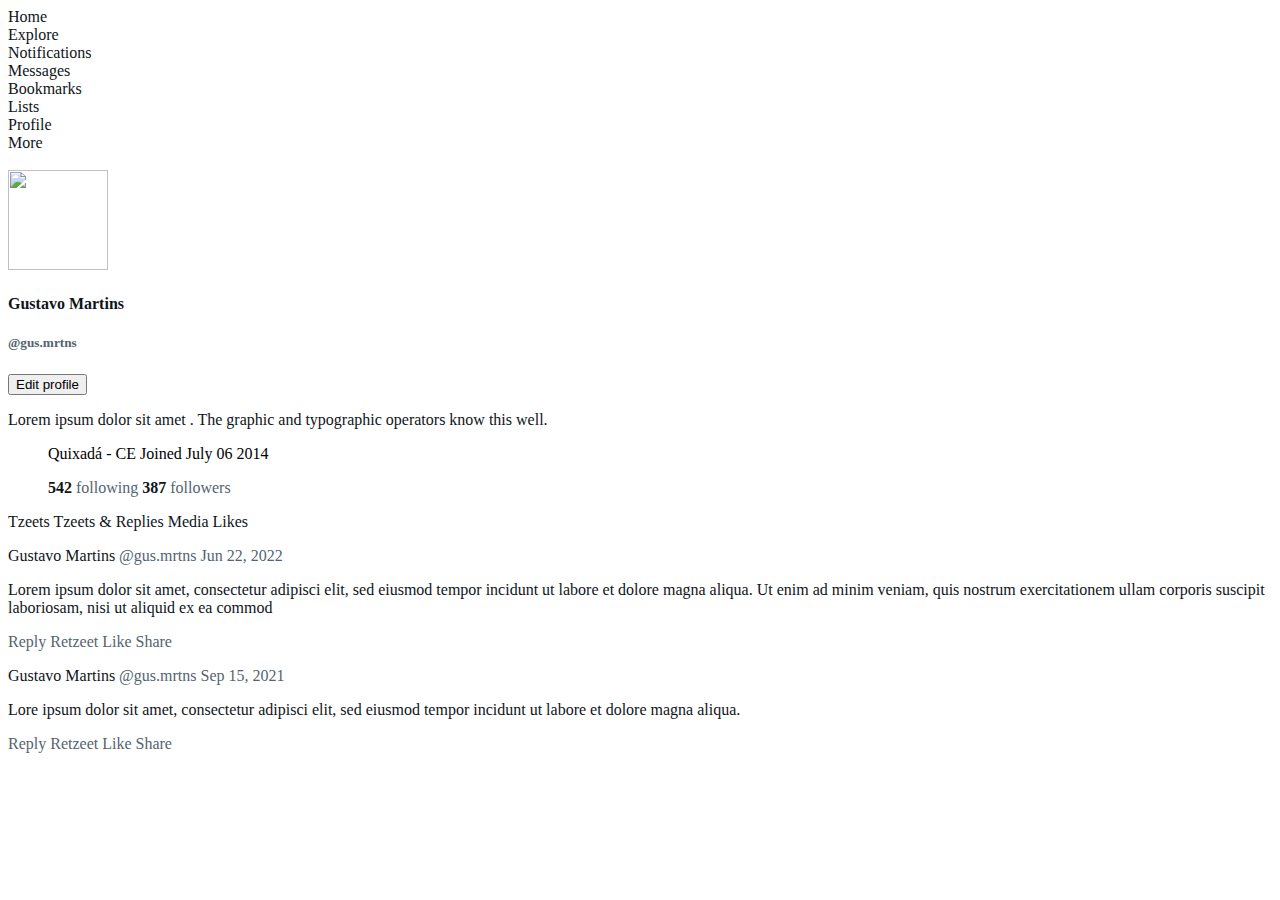
==== lista03/lista03.html @ 90339e0e "lista 03" ====
<!DOCTYPE html>
<html lang="en">
<head>
    <meta charset="UTF-16">
    <meta http-equiv="X-UA-Compatible" content="IE=edge">
    <meta name="viewport" content="width=device-width, initial-scale=1.0">
    <link rel="stylesheet" type="text/css" href="css/main.css"/>

    <link href="https://cdn.jsdelivr.net/npm/bootstrap@5.1.3/dist/css/bootstrap.min.css" 
    rel="stylesheet" integrity="sha384-1BmE4kWBq78iYhFldvKuhfTAU6auU8tT94WrHftjDbrCEXSU1oBoqyl2QvZ6jIW3" crossorigin="anonymous">

    <title>lista 03</title>
</head>
<body>

    <!--inicio da navegação-->
    <nav>
        <a href="" class = "navegation ">Home</a><br>
        <a href="" class = "navegation ">Explore</a><br>
        <a href="" class = "navegation ">Notifications</a><br>
        <a href="" class = "navegation ">Messages</a><br>
        <a href="" class = "navegation ">Bookmarks</a><br>
        <a href="" class = "navegation ">Lists</a><br>
        <a href="" class = "navegation ">Profile</a><br>
        <a href="" class = "navegation ">More</a><br>
    </nav>
        <br>

    <!--fim da navegação-->

    <img src="C:\github\WEB\lista03\assets\profile.jpg" 
        height="100" 
        width="100"> 

    <h4 id="textBody">Gustavo Martins</h4>
    <h5 id="userId">@gus.mrtns</h5>

    <button type="button">Edit profile</button>
    <p id="textBody">Lorem ipsum dolor sit amet . The graphic and typographic operators know this well.</p>

    <ul class="userId">
        Quixadá - CE 
        Joined July 06 2014
    </ul>
    <ul class="statistics">
        <span id="bold">542</span> <span>following</span>
        <span id="bold">387</span> <span>followers</span>
    </ul>

    
        <a class="posts" href="" >Tzeets</a>
        <a class="posts" href="">Tzeets & Replies</a>
        <a class="posts" href="">Media</a>
        <a class="posts" href="">Likes</a>
    
    <div id="tzeet">
    <p id="textBody"> Gustavo Martins <span id="userId">@gus.mrtns Jun 22, 2022</span></p>
    <p id="textBody"> 
        Lorem ipsum dolor sit amet, consectetur adipisci elit, sed eiusmod tempor incidunt ut labore 
        et dolore magna aliqua. Ut enim ad minim veniam, quis nostrum exercitationem ullam corporis 
        suscipit laboriosam, nisi ut aliquid ex ea commod
    </p> 
    </div>   

    <div id="actions">
    <a class="replyAndShare" href="">Reply</a>
    <a class="retzeet" href="">Retzeet</a>
    <a class="like" href="">Like</a>
    <a class="replyAndShare" href="">Share</a>
    </div>

    <div id="tzeet">
    <p id="textBody"> Gustavo Martins <span id="userId">@gus.mrtns Sep 15, 2021</span></p>
    <p id="textBody"> 
        Lore ipsum dolor sit amet, consectetur adipisci elit, sed eiusmod tempor incidunt ut labore 
        et dolore magna aliqua.
    </p>
    </div>
    
    <div id="actions">
        <a class="replyAndShare" href="">Reply</a>
        <a class="retzeet" href="">Retzeet</a>
        <a class="like" href="">Like</a>
        <a class="replyAndShare" href="">Share</a>
        </div>



</body>
</html>
---- lista03/css/main.css ----
@import url(config.css);
@import url(custom.css);
@import url(global.css);
@import url(responsive.css);
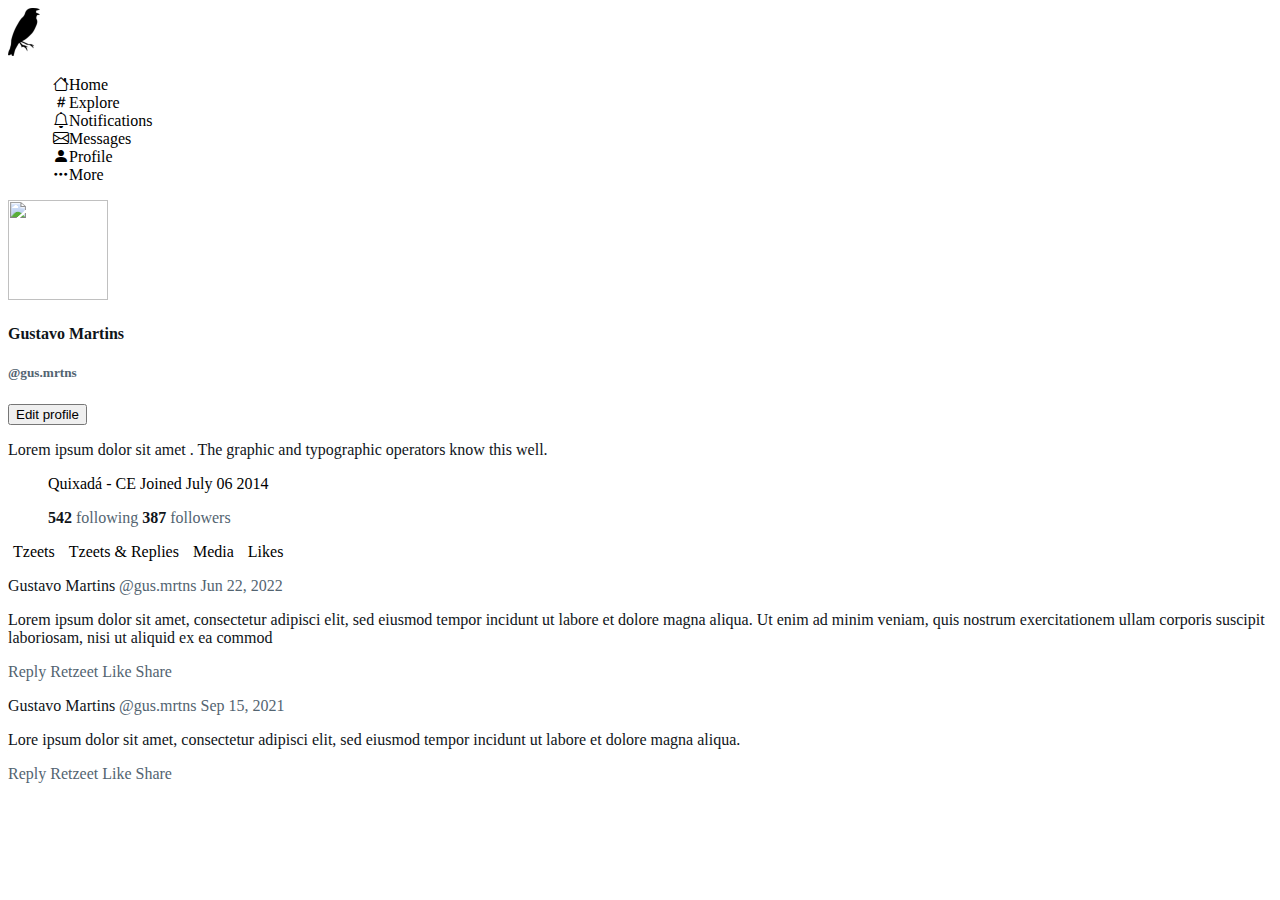
==== commit 1bd2b32c: "lista 03" ====
--- a/lista03/lista03.html
+++ b/lista03/lista03.html
@@ -1,90 +1,114 @@
 <!DOCTYPE html>
 <html lang="en">
+
 <head>
     <meta charset="UTF-16">
     <meta http-equiv="X-UA-Compatible" content="IE=edge">
     <meta name="viewport" content="width=device-width, initial-scale=1.0">
-    <link rel="stylesheet" type="text/css" href="css/main.css"/>
+    <link rel="stylesheet" type="text/css" href="css/main.css" />
 
-    <link href="https://cdn.jsdelivr.net/npm/bootstrap@5.1.3/dist/css/bootstrap.min.css" 
-    rel="stylesheet" integrity="sha384-1BmE4kWBq78iYhFldvKuhfTAU6auU8tT94WrHftjDbrCEXSU1oBoqyl2QvZ6jIW3" crossorigin="anonymous">
+    <link href="https://cdn.jsdelivr.net/npm/bootstrap@5.1.3/dist/css/bootstrap.min.css" rel="stylesheet"
+        integrity="sha384-1BmE4kWBq78iYhFldvKuhfTAU6auU8tT94WrHftjDbrCEXSU1oBoqyl2QvZ6jIW3" crossorigin="anonymous">
+
+    <link rel="stylesheet" href="https://cdn.jsdelivr.net/npm/bootstrap-icons@1.5.0/font/bootstrap-icons.css">
 
     <title>lista 03</title>
 </head>
+
 <body>
+    <main>
+        <!-- inicio navbar -->
 
-    <!--inicio da navegação-->
-    <nav>
-        <a href="" class = "navegation ">Home</a><br>
-        <a href="" class = "navegation ">Explore</a><br>
-        <a href="" class = "navegation ">Notifications</a><br>
-        <a href="" class = "navegation ">Messages</a><br>
-        <a href="" class = "navegation ">Bookmarks</a><br>
-        <a href="" class = "navegation ">Lists</a><br>
-        <a href="" class = "navegation ">Profile</a><br>
-        <a href="" class = "navegation ">More</a><br>
-    </nav>
-        <br>
+        <nav>
+            <img src="assets\tiziu.png" alt="" class="ms-5 mt-2 mb-2">
+            <ul>
+                <li class="nav-item">
+                    <a href="" class="navegation">
+                        <i class="bi bi-house me-2"></i>Home
+                    </a>
+                </li>
+                <li class="nav-item">
+                    <a href="" class="navegation">
+                        <i class="bi bi-hash me-2"></i>Explore</a>
+                </li>
+                <li class="nav-item">
+                    <a href="" class="navegation ">
+                        <i class="bi bi-bell me-2"></i>Notifications</a>
+                </li>
+                <li class="nav-item">
+                    <a href="" class="navegation ">
+                        <i class="bi bi-envelope me-2"></i>Messages</a>
+                </li>
+                <li class="nav-item">
+                    <a href="" class="navegation ">
+                        <i class="bi bi-person-fill me-2"></i>Profile</a>
+                </li>
+                <li class="nav-item">
+                    <a href="" class="navegation ">
+                        <i class="bi bi-three-dots me-2"></i>More</a>
+                </li>
+            </ul>
+        </nav>
 
-    <!--fim da navegação-->
 
-    <img src="C:\github\WEB\lista03\assets\profile.jpg" 
-        height="100" 
-        width="100"> 
+        <!--fim da navbar-->
 
-    <h4 id="textBody">Gustavo Martins</h4>
-    <h5 id="userId">@gus.mrtns</h5>
+        <img src="C:\github\WEB\pastaDesWeb\WEB\lista03\assets\profile.jpg" height="100" width="100">
 
-    <button type="button">Edit profile</button>
-    <p id="textBody">Lorem ipsum dolor sit amet . The graphic and typographic operators know this well.</p>
+        <h4 id="textBody">Gustavo Martins</h4>
+        <h5 id="userId">@gus.mrtns</h5>
 
-    <ul class="userId">
-        Quixadá - CE 
-        Joined July 06 2014
-    </ul>
-    <ul class="statistics">
-        <span id="bold">542</span> <span>following</span>
-        <span id="bold">387</span> <span>followers</span>
-    </ul>
+        <button type="button">Edit profile</button>
+        <p id="textBody">Lorem ipsum dolor sit amet . The graphic and typographic operators know this well.</p>
 
-    
-        <a class="posts" href="" >Tzeets</a>
+        <ul class="userId">
+            Quixadá - CE
+            Joined July 06 2014
+        </ul>
+        <ul class="statistics">
+            <span id="bold">542</span> <span>following</span>
+            <span id="bold">387</span> <span>followers</span>
+        </ul>
+
+
+        <a class="posts" href="">Tzeets</a>
         <a class="posts" href="">Tzeets & Replies</a>
         <a class="posts" href="">Media</a>
         <a class="posts" href="">Likes</a>
-    
-    <div id="tzeet">
-    <p id="textBody"> Gustavo Martins <span id="userId">@gus.mrtns Jun 22, 2022</span></p>
-    <p id="textBody"> 
-        Lorem ipsum dolor sit amet, consectetur adipisci elit, sed eiusmod tempor incidunt ut labore 
-        et dolore magna aliqua. Ut enim ad minim veniam, quis nostrum exercitationem ullam corporis 
-        suscipit laboriosam, nisi ut aliquid ex ea commod
-    </p> 
-    </div>   
 
-    <div id="actions">
-    <a class="replyAndShare" href="">Reply</a>
-    <a class="retzeet" href="">Retzeet</a>
-    <a class="like" href="">Like</a>
-    <a class="replyAndShare" href="">Share</a>
-    </div>
-
-    <div id="tzeet">
-    <p id="textBody"> Gustavo Martins <span id="userId">@gus.mrtns Sep 15, 2021</span></p>
-    <p id="textBody"> 
-        Lore ipsum dolor sit amet, consectetur adipisci elit, sed eiusmod tempor incidunt ut labore 
-        et dolore magna aliqua.
-    </p>
-    </div>
-    
-    <div id="actions">
-        <a class="replyAndShare" href="">Reply</a>
-        <a class="retzeet" href="">Retzeet</a>
-        <a class="like" href="">Like</a>
-        <a class="replyAndShare" href="">Share</a>
+        <div id="tzeet">
+            <p id="textBody"> Gustavo Martins <span id="userId">@gus.mrtns Jun 22, 2022</span></p>
+            <p id="textBody">
+                Lorem ipsum dolor sit amet, consectetur adipisci elit, sed eiusmod tempor incidunt ut labore
+                et dolore magna aliqua. Ut enim ad minim veniam, quis nostrum exercitationem ullam corporis
+                suscipit laboriosam, nisi ut aliquid ex ea commod
+            </p>
         </div>
 
+        <div id="actions">
+            <a class="replyAndShare" href="">Reply</a>
+            <a class="retzeet" href="">Retzeet</a>
+            <a class="like" href="">Like</a>
+            <a class="replyAndShare" href="">Share</a>
+        </div>
 
+        <div id="tzeet">
+            <p id="textBody"> Gustavo Martins <span id="userId">@gus.mrtns Sep 15, 2021</span></p>
+            <p id="textBody">
+                Lore ipsum dolor sit amet, consectetur adipisci elit, sed eiusmod tempor incidunt ut labore
+                et dolore magna aliqua.
+            </p>
+        </div>
+
+        <div id="actions">
+            <a class="replyAndShare" href="">Reply</a>
+            <a class="retzeet" href="">Retzeet</a>
+            <a class="like" href="">Like</a>
+            <a class="replyAndShare" href="">Share</a>
+        </div>
+
+    </main>
 
 </body>
+
 </html>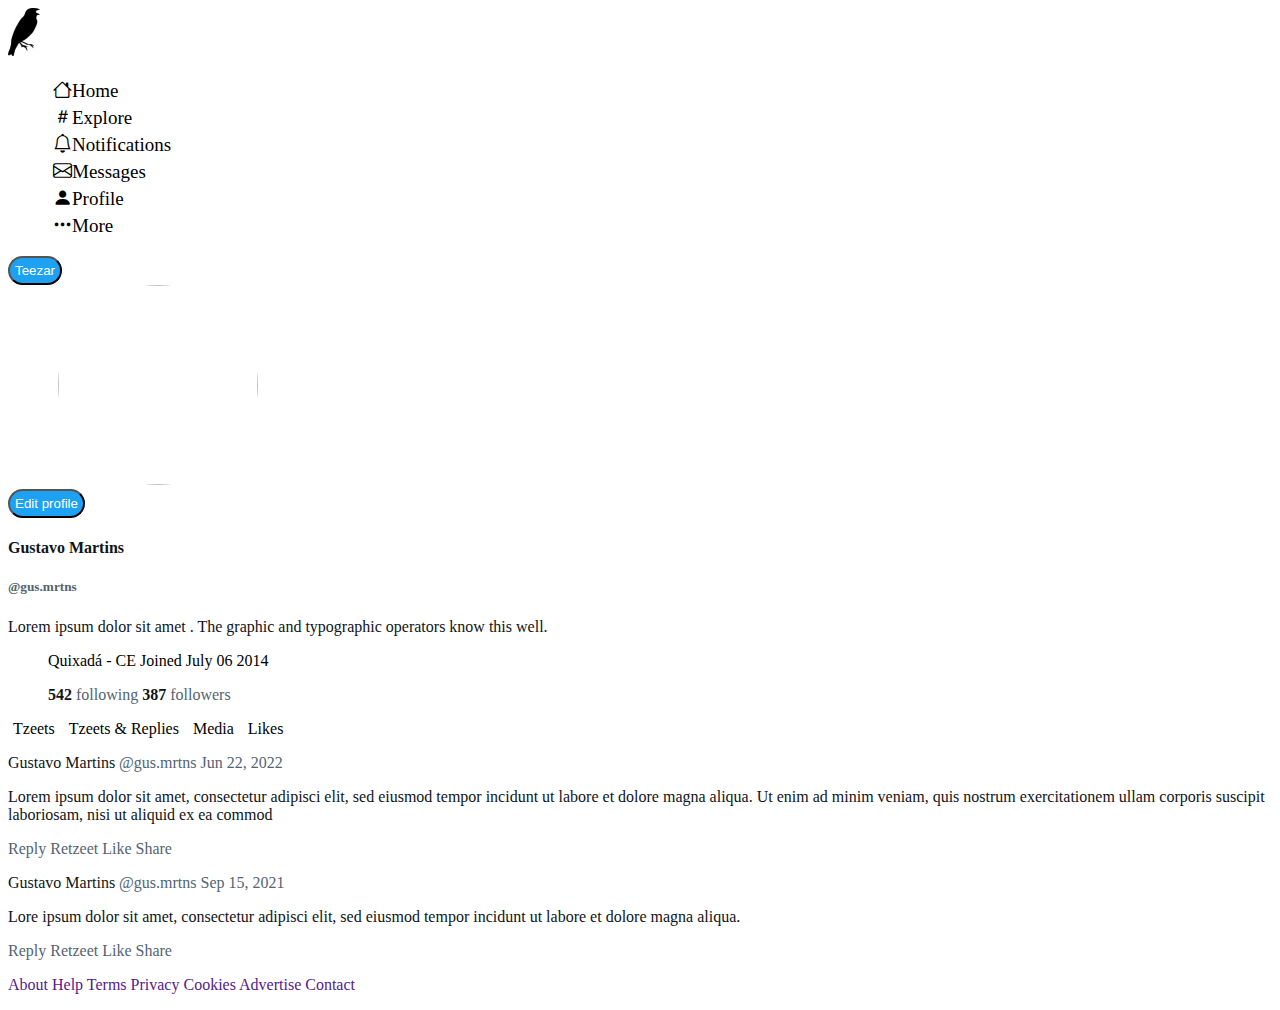
==== commit 45e1f29c: "lista 03" ====
--- a/lista03/lista03.html
+++ b/lista03/lista03.html
@@ -15,99 +15,129 @@
     <title>lista 03</title>
 </head>
 
-<body>
-    <main>
-        <!-- inicio navbar -->
+<body class="d-flex">
+    <!-- inicio navbar -->
+    <nav class="rightMenu">
+        <img src="assets\tiziu.png" alt="" class="ms-5 mt-2 mb-2">
+        <ul class="ps-5">
+            <li class="nav-item">
+                <a href="" class="navegation">
+                    <i class="bi bi-house me-2"></i>Home
+                </a>
+            </li>
+            <li class="nav-item">
+                <a href="" class="navegation">
+                    <i class="bi bi-hash me-2"></i>Explore</a>
+            </li>
+            <li class="nav-item">
+                <a href="" class="navegation ">
+                    <i class="bi bi-bell me-2"></i>Notifications</a>
+            </li>
+            <li class="nav-item">
+                <a href="" class="navegation ">
+                    <i class="bi bi-envelope me-2"></i>Messages</a>
+            </li>
+            <li class="nav-item">
+                <a href="" class="navegation ">
+                    <i class="bi bi-person-fill me-2"></i>Profile</a>
+            </li>
+            <li class="nav-item">
+                <a href="" class="navegation ">
+                    <i class="bi bi-three-dots me-2"></i>More</a>
+            </li>
+        </ul>
 
-        <nav>
-            <img src="assets\tiziu.png" alt="" class="ms-5 mt-2 mb-2">
-            <ul>
-                <li class="nav-item">
-                    <a href="" class="navegation">
-                        <i class="bi bi-house me-2"></i>Home
-                    </a>
-                </li>
-                <li class="nav-item">
-                    <a href="" class="navegation">
-                        <i class="bi bi-hash me-2"></i>Explore</a>
-                </li>
-                <li class="nav-item">
-                    <a href="" class="navegation ">
-                        <i class="bi bi-bell me-2"></i>Notifications</a>
-                </li>
-                <li class="nav-item">
-                    <a href="" class="navegation ">
-                        <i class="bi bi-envelope me-2"></i>Messages</a>
-                </li>
-                <li class="nav-item">
-                    <a href="" class="navegation ">
-                        <i class="bi bi-person-fill me-2"></i>Profile</a>
-                </li>
-                <li class="nav-item">
-                    <a href="" class="navegation ">
-                        <i class="bi bi-three-dots me-2"></i>More</a>
-                </li>
-            </ul>
-        </nav>
+        <button type="button" id="button" class="btn rounded-pill ms-5 ps-5 pe-5">Teezar </button>
+
+    </nav>
 
 
-        <!--fim da navbar-->
+    <!--fim da navbar-->
+    <main class="border-start border-end">
+        <div class="border">
+            <div class="row align-items-end">
+                <div class="col-2 img-fluid ">
+                    <img src="C:\github\WEB\pastaDesWeb\WEB\lista03\assets\profile.jpg" class="imgProfile" height="100"
+                        width="100">
+                </div>
 
-        <img src="C:\github\WEB\pastaDesWeb\WEB\lista03\assets\profile.jpg" height="100" width="100">
+                <div class="col-8"></div>
 
-        <h4 id="textBody">Gustavo Martins</h4>
-        <h5 id="userId">@gus.mrtns</h5>
+                <div class="col-2">
+                    <button type="button" id="button" class="btn ps-4 pe-4">Edit profile</button>
+                </div>
+            </div>
 
-        <button type="button">Edit profile</button>
-        <p id="textBody">Lorem ipsum dolor sit amet . The graphic and typographic operators know this well.</p>
+            <h4 id="textBody">Gustavo Martins</h4>
+            <h5 id="userId">@gus.mrtns</h5>
 
-        <ul class="userId">
-            Quixadá - CE
-            Joined July 06 2014
-        </ul>
-        <ul class="statistics">
-            <span id="bold">542</span> <span>following</span>
-            <span id="bold">387</span> <span>followers</span>
-        </ul>
+            <p id="textBody">Lorem ipsum dolor sit amet . The graphic and typographic operators know this well.</p>
 
 
-        <a class="posts" href="">Tzeets</a>
-        <a class="posts" href="">Tzeets & Replies</a>
-        <a class="posts" href="">Media</a>
-        <a class="posts" href="">Likes</a>
+            <ul class="userId">
+                Quixadá - CE
+                Joined July 06 2014
+            </ul>
+            <ul class="statistics">
+                <span id="bold">542</span> <span>following</span>
+                <span id="bold">387</span> <span>followers</span>
+            </ul>
 
-        <div id="tzeet">
-            <p id="textBody"> Gustavo Martins <span id="userId">@gus.mrtns Jun 22, 2022</span></p>
-            <p id="textBody">
-                Lorem ipsum dolor sit amet, consectetur adipisci elit, sed eiusmod tempor incidunt ut labore
-                et dolore magna aliqua. Ut enim ad minim veniam, quis nostrum exercitationem ullam corporis
-                suscipit laboriosam, nisi ut aliquid ex ea commod
-            </p>
+            <div class="row">
+                <a class="posts col-3" href="">Tzeets</a>
+                <a class="posts col-3" href="">Tzeets & Replies</a>
+                <a class="posts col-3" href="">Media</a>
+                <a class="posts col-3" href="">Likes</a>
+            </div>
         </div>
 
-        <div id="actions">
-            <a class="replyAndShare" href="">Reply</a>
-            <a class="retzeet" href="">Retzeet</a>
-            <a class="like" href="">Like</a>
-            <a class="replyAndShare" href="">Share</a>
+
+        <div class="border">
+            <div id="tzeet">
+                <p id="textBody"> Gustavo Martins <span id="userId">@gus.mrtns Jun 22, 2022</span></p>
+                <p id="textBody">
+                    Lorem ipsum dolor sit amet, consectetur adipisci elit, sed eiusmod tempor incidunt ut labore
+                    et dolore magna aliqua. Ut enim ad minim veniam, quis nostrum exercitationem ullam corporis
+                    suscipit laboriosam, nisi ut aliquid ex ea commod
+                </p>
+                <div id="actions">
+                    <a class="replyAndShare" href="">Reply</a>
+                    <a class="retzeet" href="">Retzeet</a>
+                    <a class="like" href="">Like</a>
+                    <a class="replyAndShare" href="">Share</a>
+                </div>
+            </div>
+
+            <div id="tzeet">
+                <p id="textBody"> Gustavo Martins <span id="userId">@gus.mrtns Sep 15, 2021</span></p>
+                <p id="textBody">
+                    Lore ipsum dolor sit amet, consectetur adipisci elit, sed eiusmod tempor incidunt ut labore
+                    et dolore magna aliqua.
+                </p>
+                <div id="actions">
+                    <a class="replyAndShare" href="">Reply</a>
+                    <a class="retzeet" href="">Retzeet</a>
+                    <a class="like" href="">Like</a>
+                    <a class="replyAndShare" href="">Share</a>
+                </div>
+            </div>
         </div>
+    </main>
 
-        <div id="tzeet">
-            <p id="textBody"> Gustavo Martins <span id="userId">@gus.mrtns Sep 15, 2021</span></p>
-            <p id="textBody">
-                Lore ipsum dolor sit amet, consectetur adipisci elit, sed eiusmod tempor incidunt ut labore
-                et dolore magna aliqua.
-            </p>
-        </div>
+    <!-- rodapé -->
+    <div>
+        <footer>
+            <p>
+                <a href="">About</a>
+                <a href="">Help</a>
+                <a href="">Terms</a>
+                <a href="">Privacy</a>
+                <a href="">Cookies</a>
+                <a href="">Advertise</a>
+                <a href="">Contact</a>
+    </div>
 
-        <div id="actions">
-            <a class="replyAndShare" href="">Reply</a>
-            <a class="retzeet" href="">Retzeet</a>
-            <a class="like" href="">Like</a>
-            <a class="replyAndShare" href="">Share</a>
-        </div>
 
-    </main>
 
 </body>
 
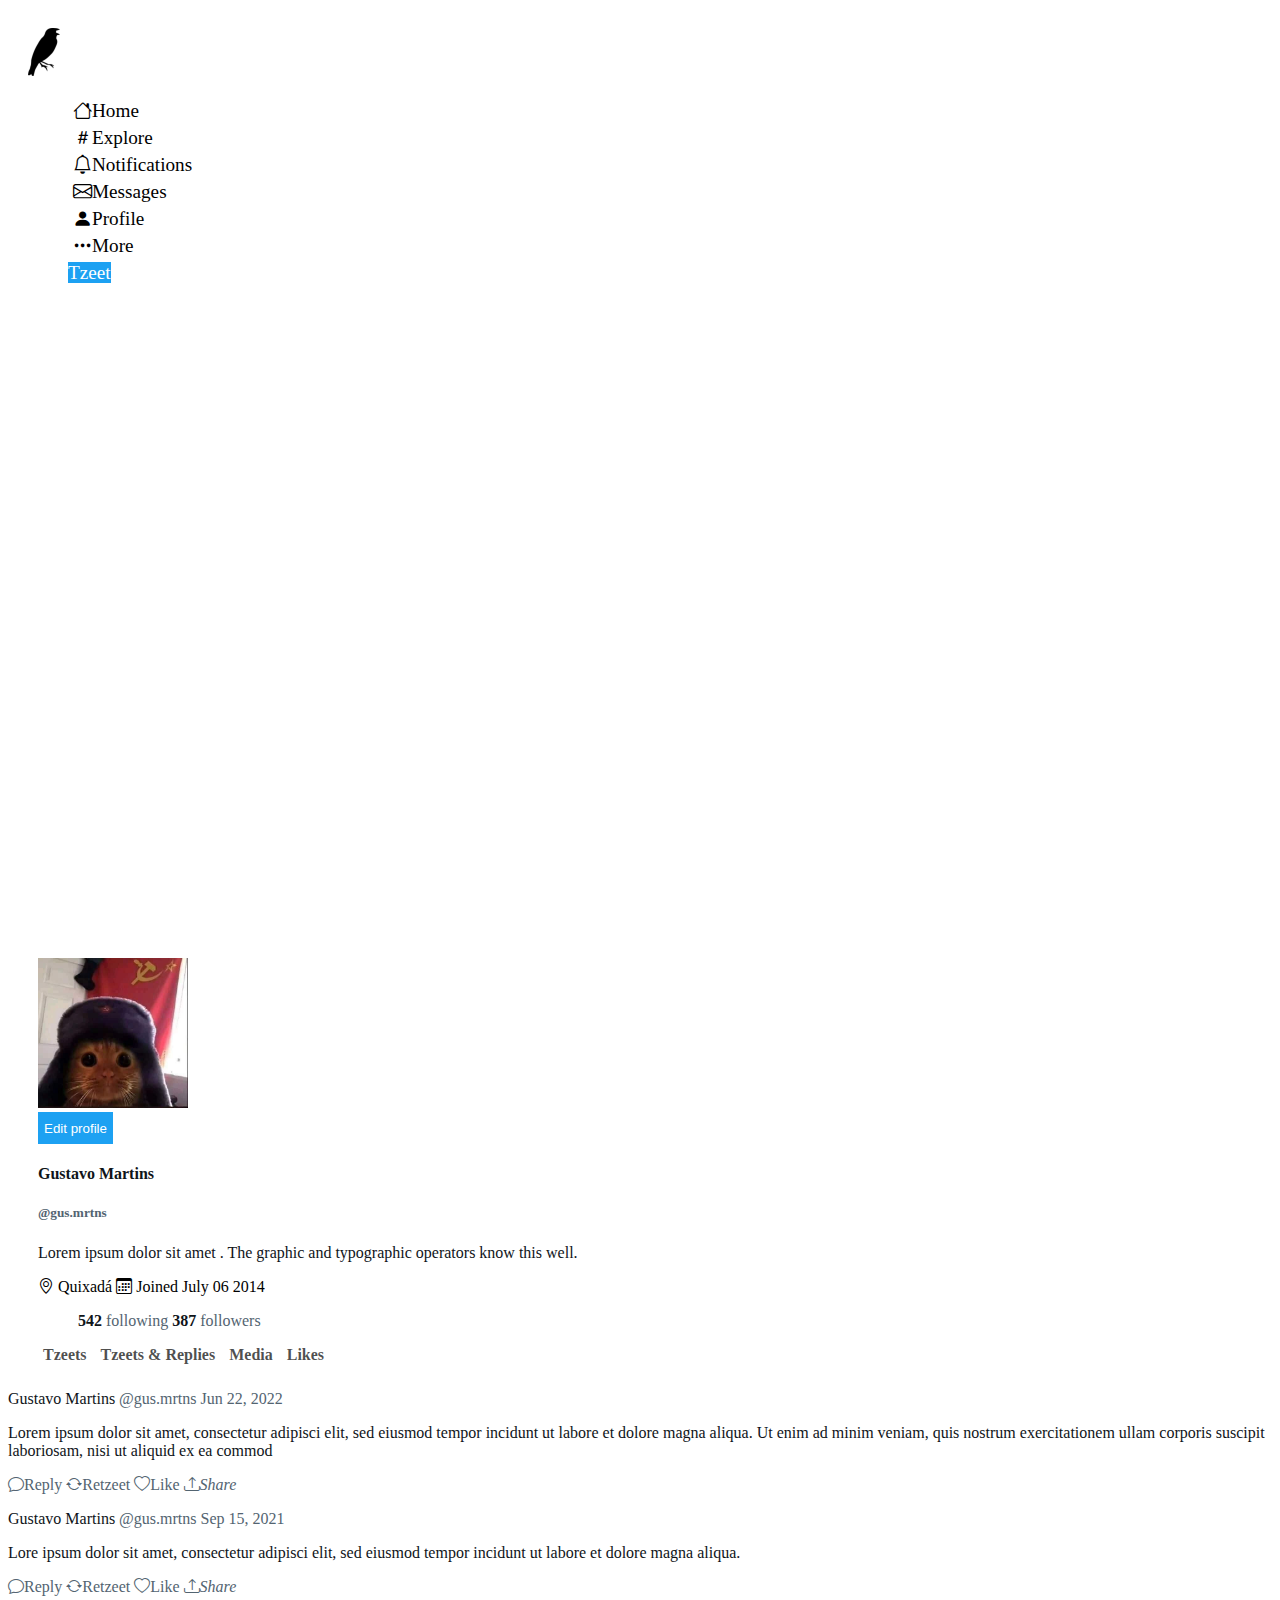
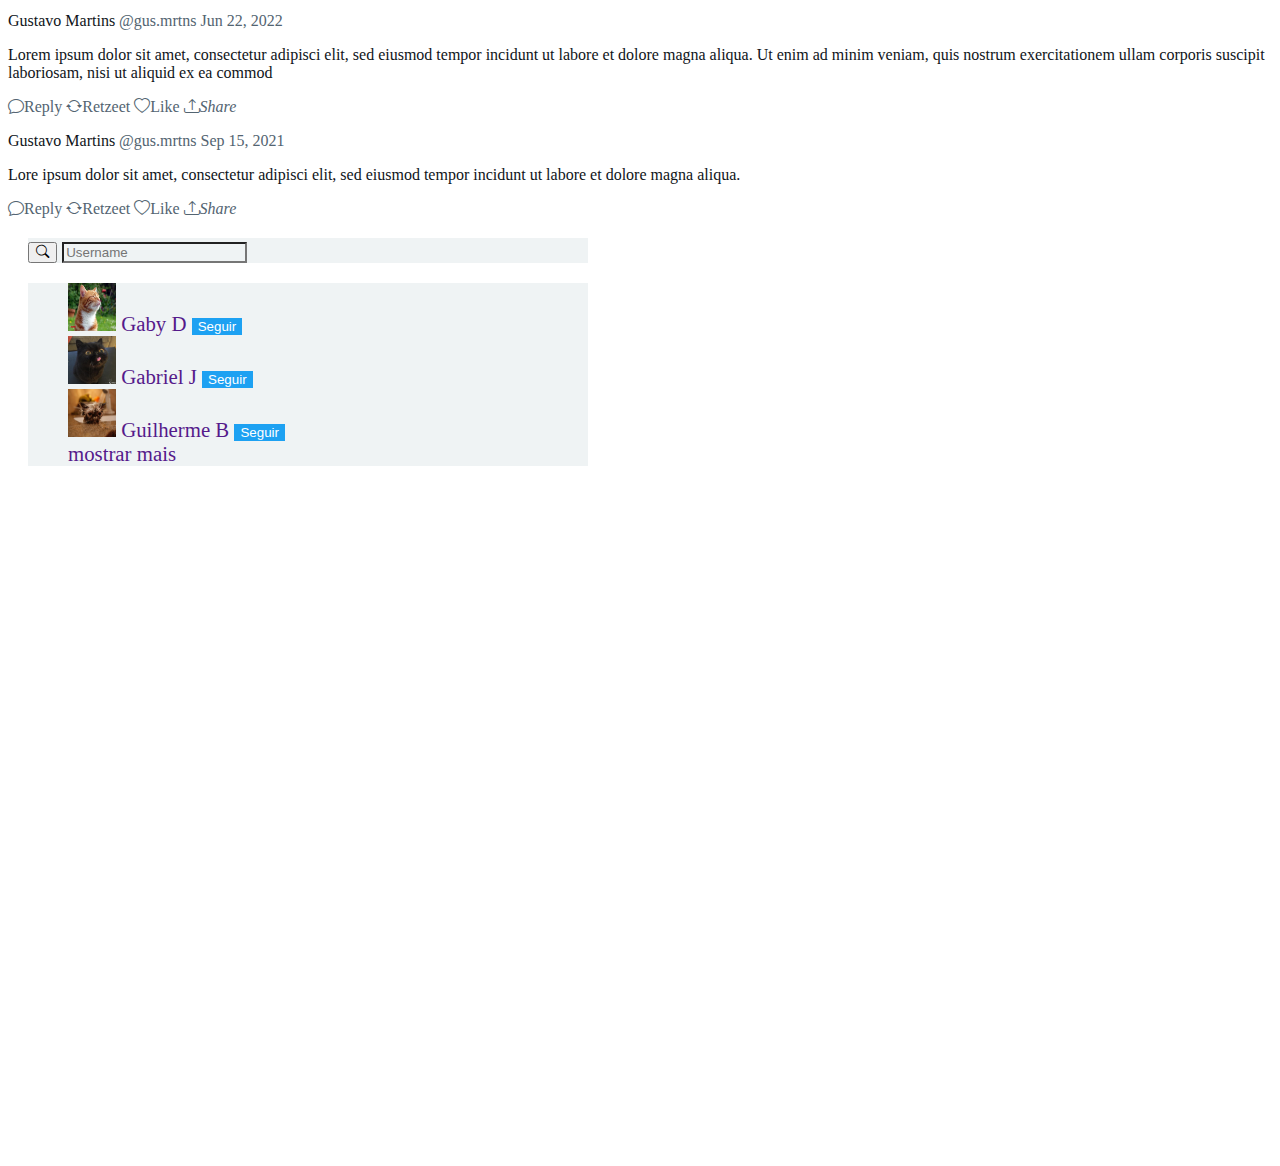
==== commit f443c187: "lista03" ====
--- a/lista03/lista03.html
+++ b/lista03/lista03.html
@@ -17,55 +17,63 @@
 
 <body class="d-flex">
     <!-- inicio navbar -->
-    <nav class="rightMenu">
+    <nav class="leftMenu">
         <img src="assets\tiziu.png" alt="" class="ms-5 mt-2 mb-2">
-        <ul class="ps-5">
+        <ul class="navBar px-3 ps-5">
             <li class="nav-item">
                 <a href="" class="navegation">
-                    <i class="bi bi-house me-2"></i>Home
+                    <i class="bi bi-house me-2"></i><span>Home</span>
                 </a>
             </li>
             <li class="nav-item">
                 <a href="" class="navegation">
-                    <i class="bi bi-hash me-2"></i>Explore</a>
-            </li>
-            <li class="nav-item">
-                <a href="" class="navegation ">
-                    <i class="bi bi-bell me-2"></i>Notifications</a>
-            </li>
-            <li class="nav-item">
-                <a href="" class="navegation ">
-                    <i class="bi bi-envelope me-2"></i>Messages</a>
-            </li>
-            <li class="nav-item">
-                <a href="" class="navegation ">
-                    <i class="bi bi-person-fill me-2"></i>Profile</a>
-            </li>
-            <li class="nav-item">
-                <a href="" class="navegation ">
-                    <i class="bi bi-three-dots me-2"></i>More</a>
+                    <i class="bi bi-hash me-2"></i><span>Explore</span></a>
+            </li>
+            <li class="nav-item">
+                <a href="" class="navegation ">
+                    <i class="bi bi-bell me-2"></i><span>Notifications</span></a>
+            </li>
+            <li class="nav-item">
+                <a href="" class="navegation ">
+                    <i class="bi bi-envelope me-2"></i><span>Messages</span></a>
+            </li>
+            <li class="nav-item">
+                <a href="" class="navegation ">
+                    <i class="bi bi-person-fill me-2"></i><span>Profile</span></a>
+            </li>
+            <li class="nav-item">
+                <a href="" class="navegation ">
+                    <i class="bi bi-three-dots me-2"></i><span>More</span></a>
+            </li>
+            <li>
+                <a class="btn btn-info rounded-pill px-5" href=""><i
+                        class="spanIcon me-3 dNone bi bi-chat"></i><span>Tzeet</span></a>
             </li>
         </ul>
 
-        <button type="button" id="button" class="btn rounded-pill ms-5 ps-5 pe-5">Teezar </button>
+
 
     </nav>
 
 
     <!--fim da navbar-->
-    <main class="border-start border-end">
-        <div class="border">
-            <div class="row align-items-end">
-                <div class="col-2 img-fluid ">
-                    <img src="C:\github\WEB\pastaDesWeb\WEB\lista03\assets\profile.jpg" class="imgProfile" height="100"
-                        width="100">
-                </div>
-
-                <div class="col-8"></div>
-
-                <div class="col-2">
-                    <button type="button" id="button" class="btn ps-4 pe-4">Edit profile</button>
-                </div>
+
+    <!--inicio do conteudo-->
+    <main class="mainContent">
+        <!-- Header -->
+        <header class="header border broder-1">
+            <div class="row d-flex align-items-end">
+                <div class="rounded-circle d-inline col-3">
+                    <img src="assets\profile.jpg" class="rounded-circle" height="150rem">
+                </div>
+
+                <div class="col-6"></div>
+
+
+                <button type="button" class="profileButton col-3 rounded-pill btn btn-info">
+                    Edit profile
+                </button>
+
             </div>
 
             <h4 id="textBody">Gustavo Martins</h4>
@@ -74,22 +82,25 @@
             <p id="textBody">Lorem ipsum dolor sit amet . The graphic and typographic operators know this well.</p>
 
 
-            <ul class="userId">
-                Quixadá - CE
-                Joined July 06 2014
-            </ul>
+            <p class="userId">
+                <i class="bi bi-geo-alt"></i> Quixadá
+                <i class="bi bi-calendar3"></i> Joined July 06 2014
+            </p>
+
             <ul class="statistics">
                 <span id="bold">542</span> <span>following</span>
                 <span id="bold">387</span> <span>followers</span>
             </ul>
 
-            <div class="row">
-                <a class="posts col-3" href="">Tzeets</a>
-                <a class="posts col-3" href="">Tzeets & Replies</a>
-                <a class="posts col-3" href="">Media</a>
-                <a class="posts col-3" href="">Likes</a>
-            </div>
-        </div>
+            <div class="container">
+                <div class="row aligh-itens-center text-center">
+                    <a class="posts col-3" href="">Tzeets</a>
+                    <a class="posts col-3" href="">Tzeets & Replies</a>
+                    <a class="posts col-3" href="">Media</a>
+                    <a class="posts col-3" href="">Likes</a>
+                </div>
+            </div>
+        </header>
 
 
         <div class="border">
@@ -100,11 +111,11 @@
                     et dolore magna aliqua. Ut enim ad minim veniam, quis nostrum exercitationem ullam corporis
                     suscipit laboriosam, nisi ut aliquid ex ea commod
                 </p>
-                <div id="actions">
-                    <a class="replyAndShare" href="">Reply</a>
-                    <a class="retzeet" href="">Retzeet</a>
-                    <a class="like" href="">Like</a>
-                    <a class="replyAndShare" href="">Share</a>
+                <div id="actions" class="col-12 row align-items-center text-center px-5">
+                    <a class="replyAndShare col-3" href=""> <i class="bi bi-chat me-2"></i>Reply</a>
+                    <a class="retzeet col-3" href=""> <i class="bi bi-arrow-repeat me-2"></i>Retzeet</a>
+                    <a class="like col-3" href=""> <i class="bi bi-heart me-2"></i>Like</a>
+                    <a class="replyAndShare col-3" href=""> <i class="bi bi-upload me-2">Share</i></a>
                 </div>
             </div>
 
@@ -114,28 +125,92 @@
                     Lore ipsum dolor sit amet, consectetur adipisci elit, sed eiusmod tempor incidunt ut labore
                     et dolore magna aliqua.
                 </p>
-                <div id="actions">
-                    <a class="replyAndShare" href="">Reply</a>
-                    <a class="retzeet" href="">Retzeet</a>
-                    <a class="like" href="">Like</a>
-                    <a class="replyAndShare" href="">Share</a>
-                </div>
-            </div>
+                <div id="actions" class="col-12 row align-items-center text-center px-5">
+                    <a class="replyAndShare col-3" href=""> <i class="bi bi-chat me-2"></i>Reply</a>
+                    <a class="retzeet col-3" href=""> <i class="bi bi-arrow-repeat me-2"></i>Retzeet</a>
+                    <a class="like col-3" href=""> <i class="bi bi-heart me-2"></i>Like</a>
+                    <a class="replyAndShare col-3" href=""> <i class="bi bi-upload me-2">Share</i></a>
+                </div>
+            </div>
+        </div>
+
+        <div id="tzeet">
+            <p id="textBody"> Gustavo Martins <span id="userId">@gus.mrtns Jun 22, 2022</span></p>
+            <p id="textBody">
+                Lorem ipsum dolor sit amet, consectetur adipisci elit, sed eiusmod tempor incidunt ut labore
+                et dolore magna aliqua. Ut enim ad minim veniam, quis nostrum exercitationem ullam corporis
+                suscipit laboriosam, nisi ut aliquid ex ea commod
+            </p>
+            <div id="actions" class="col-12 row align-items-center text-center px-5">
+                <a class="replyAndShare col-3" href=""> <i class="bi bi-chat me-2"></i>Reply</a>
+                <a class="retzeet col-3" href=""> <i class="bi bi-arrow-repeat me-2"></i>Retzeet</a>
+                <a class="like col-3" href=""> <i class="bi bi-heart me-2"></i>Like</a>
+                <a class="replyAndShare col-3" href=""> <i class="bi bi-upload me-2">Share</i></a>
+            </div>
+        </div>
+
+        <div id="tzeet">
+            <p id="textBody"> Gustavo Martins <span id="userId">@gus.mrtns Sep 15, 2021</span></p>
+            <p id="textBody">
+                Lore ipsum dolor sit amet, consectetur adipisci elit, sed eiusmod tempor incidunt ut labore
+                et dolore magna aliqua.
+            </p>
+            <div id="actions" class="col-12 row align-items-center text-center px-5">
+                <a class="replyAndShare col-3" href=""> <i class="bi bi-chat me-2"></i>Reply</a>
+                <a class="retzeet col-3" href=""> <i class="bi bi-arrow-repeat me-2"></i>Retzeet</a>
+                <a class="like col-3" href=""> <i class="bi bi-heart me-2"></i>Like</a>
+                <a class="replyAndShare col-3" href=""> <i class="bi bi-upload me-2">Share</i></a>
+            </div>
+        </div>
+
         </div>
     </main>
 
+    <!--fim do conteudo-->
+
     <!-- rodapé -->
-    <div>
-        <footer>
-            <p>
-                <a href="">About</a>
-                <a href="">Help</a>
-                <a href="">Terms</a>
-                <a href="">Privacy</a>
-                <a href="">Cookies</a>
-                <a href="">Advertise</a>
-                <a href="">Contact</a>
+    <div class="rightMenu border broder-1">
+        <!-- Forms de Pesquisa -->
+        <div class="form-control rounded-pill d-flex mb-3">
+            <div class="input-group bgColor">
+                <button class="btn" type="button" id="button-addon2">
+                    <i class="bi bi-search"></i>
+                </button>
+                <input type="text" class="inputForms border-0 bgColor" placeholder="Username"
+                    aria-describedby="button-addon2" />
+            </div>
+        </div>
+        <!-- Sugestões -->
+        <div class="suggestions rounded-3 p-3 bgColor">
+            <ul>
+                <li class="userCard my-3">
+                    <div class="d-flex align-items-end">
+                        <img src="assets\sugests01.png" alt="" width="48px" height="48px" class="mx-1 rounded-circle" />
+                        <a href="" class="mx-1 text-center">Gaby D</a>
+                        <button class="btn btn-info mx-1">Seguir</button>
+                    </div>
+                </li>
+                <li class="userCard my-3">
+                    <div class="d-flex align-items-center">
+                        <img src="assets\sugests02.png" alt="" width="48px" height="48px" class="mx-1 rounded-circle" />
+                        <a href="" class="mx-1 text-center">Gabriel J</a>
+                        <button class="btn btn-info mx-1">Seguir</button>
+                    </div>
+                </li>
+                <li class="userCard my-3">
+                    <div class="d-flex align-items-center">
+                        <img src="assets\sugests03.png" alt="" width="48px" height="48px" class="mx-1 rounded-circle" />
+                        <a href="" class="mx-1 text-center">Guilherme B</a>
+                        <button class="btn btn-info mx-1">Seguir</button>
+                    </div>
+                </li>
+                <li>
+                    <a href="" class="text-center">mostrar mais</a>
+                </li>
+            </ul>
+        </div>
     </div>
+    <!-- fim do rodapé -->
 
 
 
